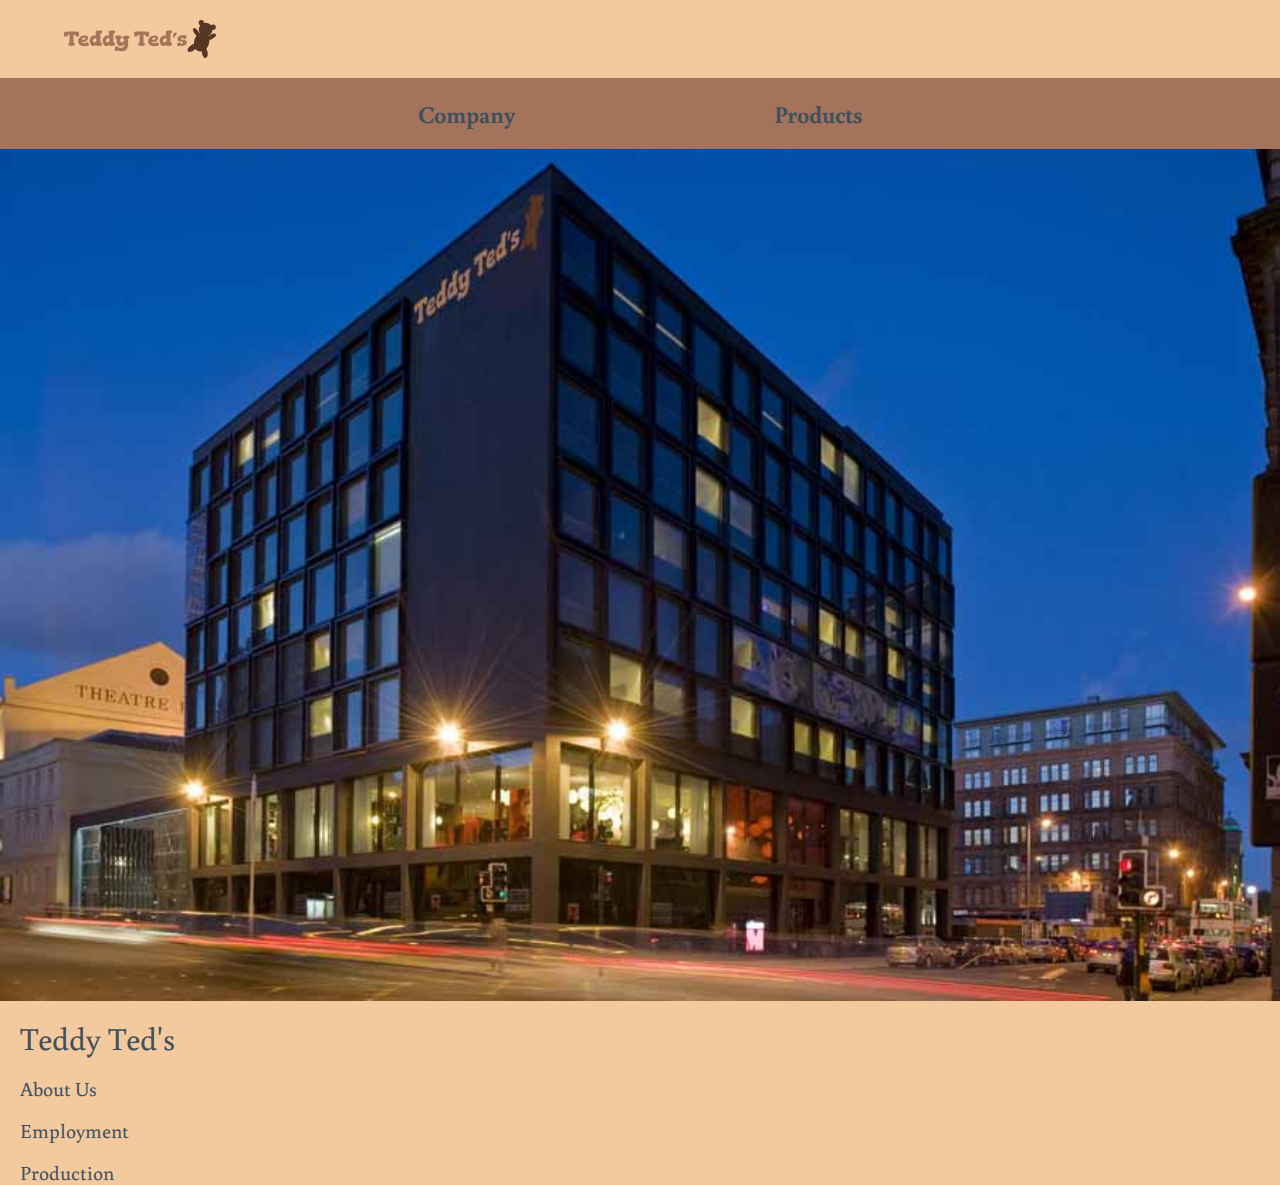
==== company.html @ dcc01708 "made company page" ====
<!DOCTYPE html>
<html lang="en-ca">
<head>
	<meta charset="utf-8">
	<title>About Teddy Ted's</title>
	<meta name="viewport" content="width=device-width,initial-scale=1">
    <link href="css/general.css" rel="stylesheet">
    <link href='http://fonts.googleapis.com/css?family=Buenard:400,700' rel='stylesheet' type='text/css'>
</head>
<body>
    <header>
       
        <a href="index.html" class="logo">
            <img src="images/teddytedlogo.svg" alt="Teddy Ted's logo">
        </a>
    
        <nav class="top-nav">
            <ul>
                <li> <a class="selected" href="company.html"> Company</a></li>
                <li> <a href="products.html"> Products</a></li>
            </ul>
        </nav>
   
    </header>

    <article>
        <div class="billboard">
            <img src="images/building.jpg" alt=" Teddy Ted's building">
        </div>

        <h1>Teddy Ted's</h1>
        <h2>About Us</h2>
        <h2>Employment</h2>
        <h2>Production</h2>
        
    </article>
---- css/general.css ----
@charset "utf-8";

@-moz-viewport { width: device-width; scale: 1; }
@-ms-viewport { width: device-width; scale: 1; }
@-o-viewport { width: device-width; scale: 1; }
@-webkit-viewport { width: device-width; scale: 1; }
@viewport { width: device-width; scale: 1; }

* {
	-moz-box-sizing: border-box;
	-webkit-box-sizing: border-box;
	box-sizing: border-box;
}

html {
	-moz-text-size-adjust: 100%;
	-ms-text-size-adjust: 100%;
	-webkit-text-size-adjust: 100%;
	text-size-adjust: 100%;
    
    font-size: 100%;
    font-family:'Buenard', Georgia, serif;
}

img {
	width: 100%;
    display: block;
}

body {
    margin: 0;
    padding: 0;
    background-color:#f3c99e;
}

header {
    overflow: hidden;
}

.logo {
    display: block;
    width: 9.5rem;
    margin: 1.25rem 5%;
}

.top-nav {
    background-color:#a4735b;
    margin: 0;
}

.top-nav ul {
    margin: 0;
    padding: 0;
    text-align: center;
}

.top-nav li {
    margin: 0 5%;
    padding: 0;
    display: inline;
}
    
.top-nav a,
.top-nav a:link,
.top-nav a:visited {
    display: inline-block;
    margin: 0;
    padding: 1.25rem 5%;
    color: #3f505d;
    text-decoration: none;
    font-size: 1.5rem;
    font-weight: 700;
}

.billboard {
    background-image: url(../images/teddybeadbillboard.jpg);
    margin: 0;
    overflow: hidden;
    background-repeat: no-repeat;
    background-position: center center;
    background-size: 100%
}

h1 {
    font-size: 2rem;
    font-weight: 400;
    color: #3f505d;
    margin: 1rem 0 0 1.25rem;
}

h2 {
    font-size: 1.25rem;
    font-weight: 400;
    color: #3f505d;
    margin: 1rem 0 0 1.25rem;
}
p {
    font-size: 1rem;
    margin: .5rem 1.25rem 2rem;
    line-height: 1.5rem;
}

.bucket {
    overflow: hidden;
    background-color: #573626;
    margin:0;
}

.bucket figure {
    float: left;
    width: 40%;
    margin: 1.25rem 5%;
    padding: 0;
}

.bucket figure:nth-child(even) {
    margin: 1.25rem 5%;
}

figcaption {
    text-align: center;
    text-transform: uppercase;
    background-color: #3f505d;
    color: #f3c99e;
    font-weight: 400;
}

figure a {
    text-decoration: none;
}

.contact {
    background-size: 100%;
    overflow: hidden;
}

.icons {
    float: left;
    width: 15%;
    margin: 1.25rem 5%;
    padding: 0;
    background-size: 100%;
}

footer {
    margin: 1rem 0 0;
    background-color: #573626;
    overflow: hidden;
}

footer p {
    color: #f3c99e;
    font-size: .75rem;
}

.selected:hover {
    background-color: #f3c99e;
}
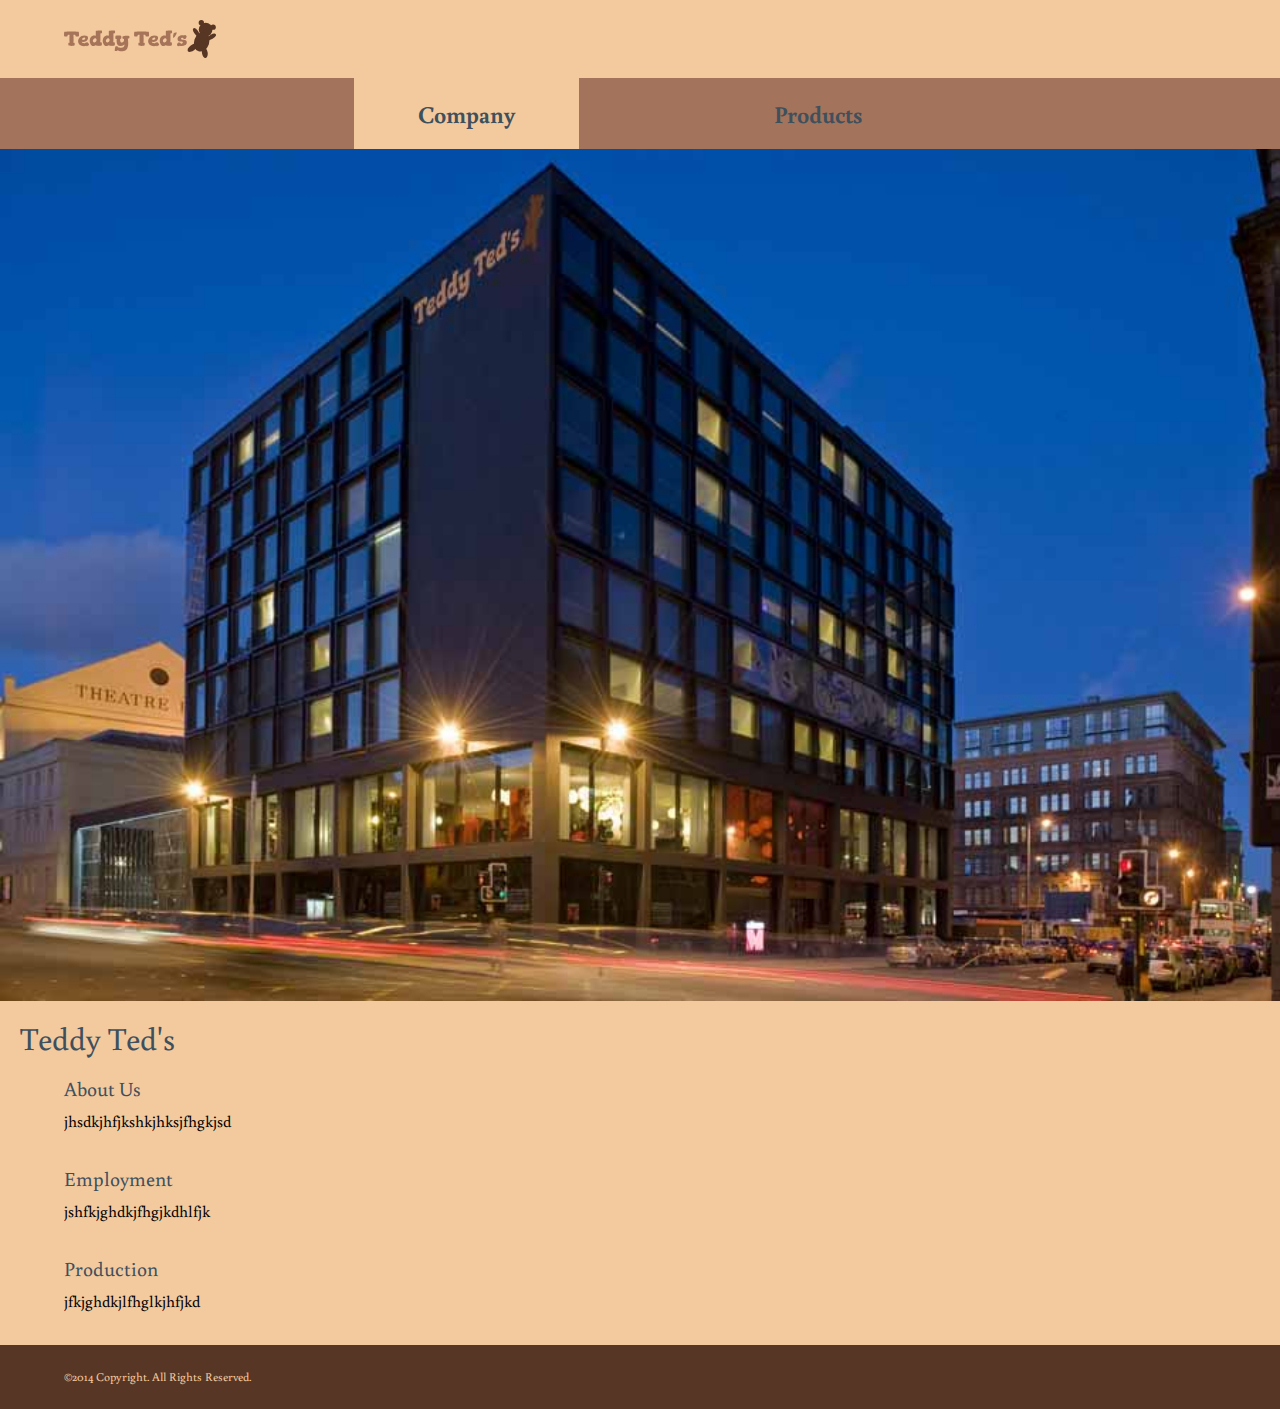
==== commit 0e0ccd40: "finished all the pages" ====
--- a/company.html
+++ b/company.html
@@ -24,13 +24,30 @@
     </header>
 
     <article>
+        
         <div class="billboard">
             <img src="images/building.jpg" alt=" Teddy Ted's building">
         </div>
 
         <h1>Teddy Ted's</h1>
+        
         <h2>About Us</h2>
+    
+        <p>jhsdkjhfjkshkjhksjfhgkjsd</p>
+        
         <h2>Employment</h2>
+        
+        <p>jshfkjghdkjfhgjkdhlfjk</p>
+        
         <h2>Production</h2>
         
-    </article>+        <p>jfkjghdkjlfhglkjhfjkd</p>
+        
+    </article>
+    
+    <footer>
+        <p>©2014 Copyright. All Rights Reserved.</p>
+    </footer>
+    
+</body>
+</html>--- a/css/general.css
+++ b/css/general.css
@@ -92,11 +92,11 @@
     font-size: 1.25rem;
     font-weight: 400;
     color: #3f505d;
-    margin: 1rem 0 0 1.25rem;
+    margin: 1rem 0 0 5%;
 }
 p {
     font-size: 1rem;
-    margin: .5rem 1.25rem 2rem;
+    margin: .5rem 5% 2rem;
     line-height: 1.5rem;
 }
 
@@ -151,9 +151,28 @@
 footer p {
     color: #f3c99e;
     font-size: .75rem;
+    margin: 1.25rem 5% 1.25rem;
 }
 
-.selected:hover {
+.selected {
     background-color: #f3c99e;
 }
-    +
+.teddy figure {
+    float: left;
+    width: 40%;
+    margin: 1.25rem 5%;
+    padding: 0;
+}
+
+.teddy figure:nth-child(even) {
+    margin: 1.25rem 5% ;
+}
+
+figcaption {
+    text-align: center;
+    text-transform: uppercase;
+    background-color: #3f505d;
+    color: #f3c99e;
+    font-weight: 400;
+} 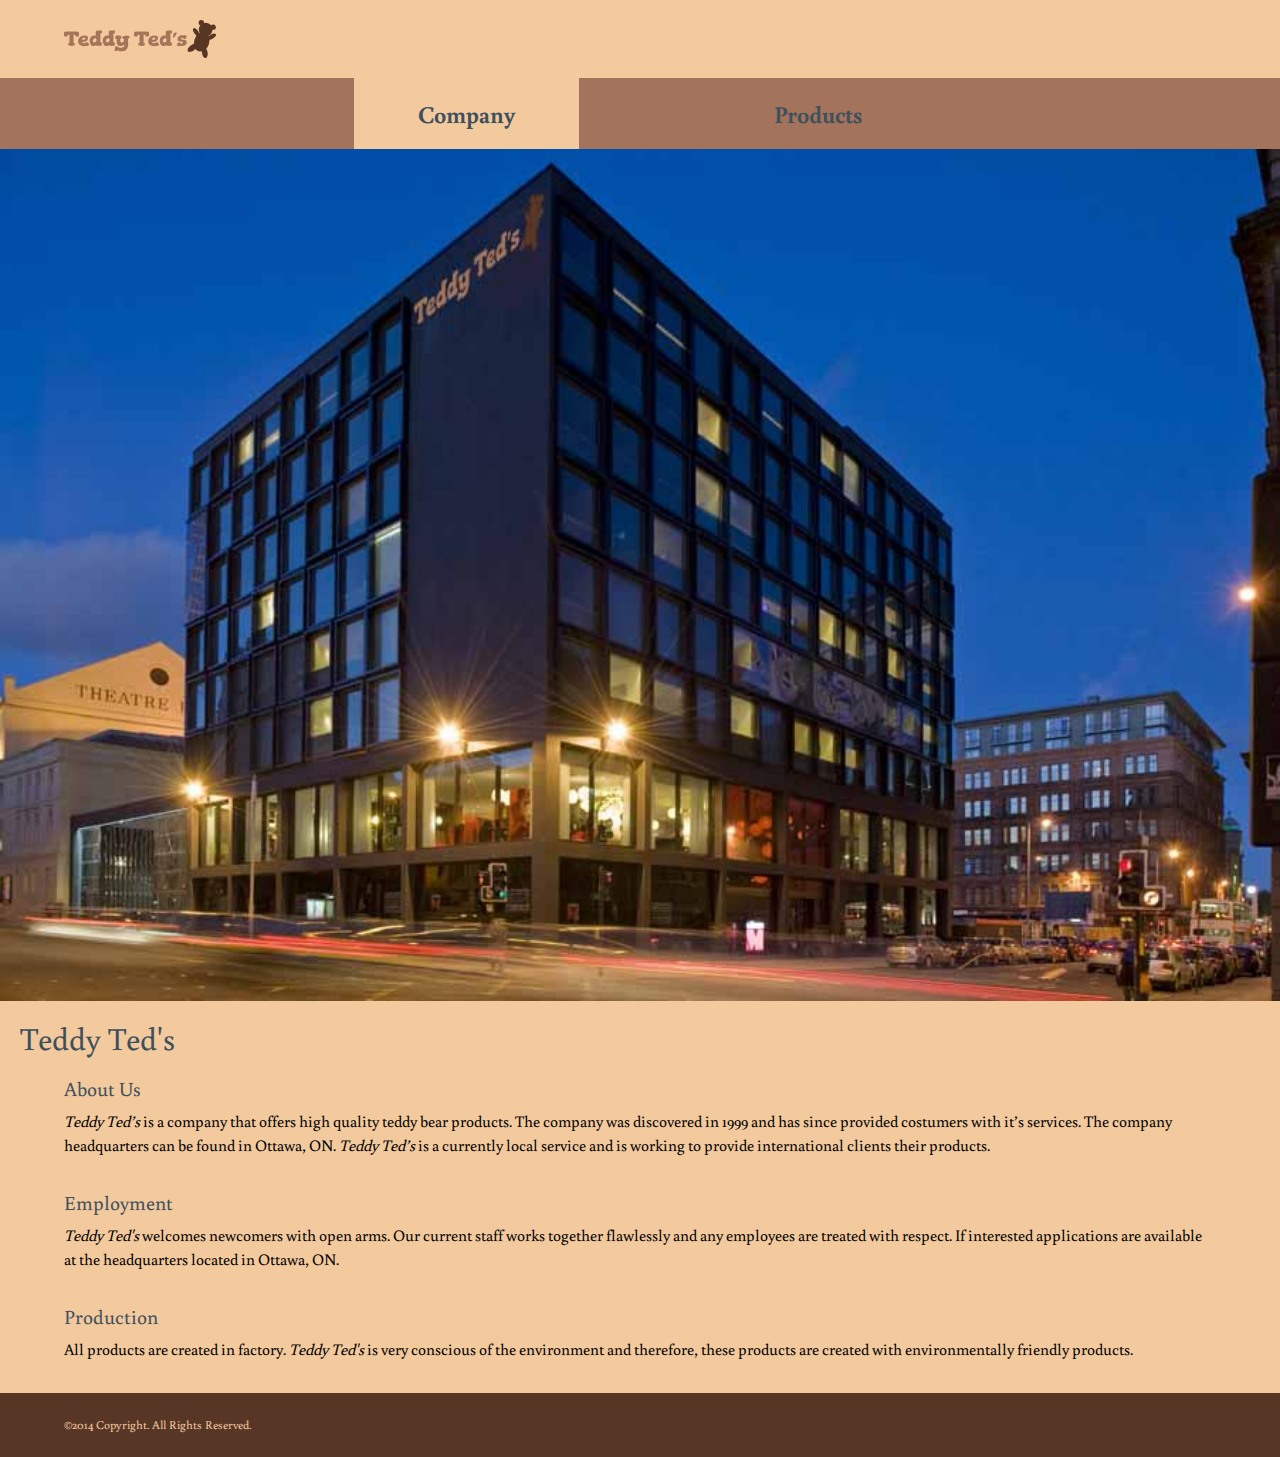
==== commit a3ea20ad: "finished most of website" ====
--- a/company.html
+++ b/company.html
@@ -33,15 +33,15 @@
         
         <h2>About Us</h2>
     
-        <p>jhsdkjhfjkshkjhksjfhgkjsd</p>
+        <p><em>Teddy Ted’s</em> is a company that offers high quality teddy bear products. The company was discovered in 1999 and has since provided costumers with it’s services. The company headquarters can be found in Ottawa, ON. <em>Teddy Ted’s</em> is a currently local service and is working to provide international clients their products.</p>
         
         <h2>Employment</h2>
         
-        <p>jshfkjghdkjfhgjkdhlfjk</p>
+        <p><em>Teddy Ted's</em> welcomes newcomers with open arms. Our current staff works together flawlessly and any employees are treated with respect. If interested applications are available at the headquarters located in Ottawa, ON.</p>
         
         <h2>Production</h2>
         
-        <p>jfkjghdkjlfhglkjhfjkd</p>
+        <p>All products are created in factory. <em>Teddy Ted's</em> is very conscious of the environment and therefore, these products are created with environmentally friendly products.</p>
         
     </article>
     
--- a/css/general.css
+++ b/css/general.css
@@ -44,7 +44,7 @@
 }
 
 .top-nav {
-    background-color:#a4735b;
+    background-color: #a4735b;
     margin: 0;
 }
 
@@ -78,7 +78,7 @@
     overflow: hidden;
     background-repeat: no-repeat;
     background-position: center center;
-    background-size: 100%
+    background-size: 100%;
 }
 
 h1 {
@@ -94,6 +94,7 @@
     color: #3f505d;
     margin: 1rem 0 0 5%;
 }
+
 p {
     font-size: 1rem;
     margin: .5rem 5% 2rem;
@@ -158,6 +159,10 @@
     background-color: #f3c99e;
 }
 
+.teddy {
+    overflow: hidden;
+}
+
 .teddy figure {
     float: left;
     width: 40%;
@@ -166,7 +171,7 @@
 }
 
 .teddy figure:nth-child(even) {
-    margin: 1.25rem 5% ;
+    margin: 1.25rem 5%;
 }
 
 figcaption {
